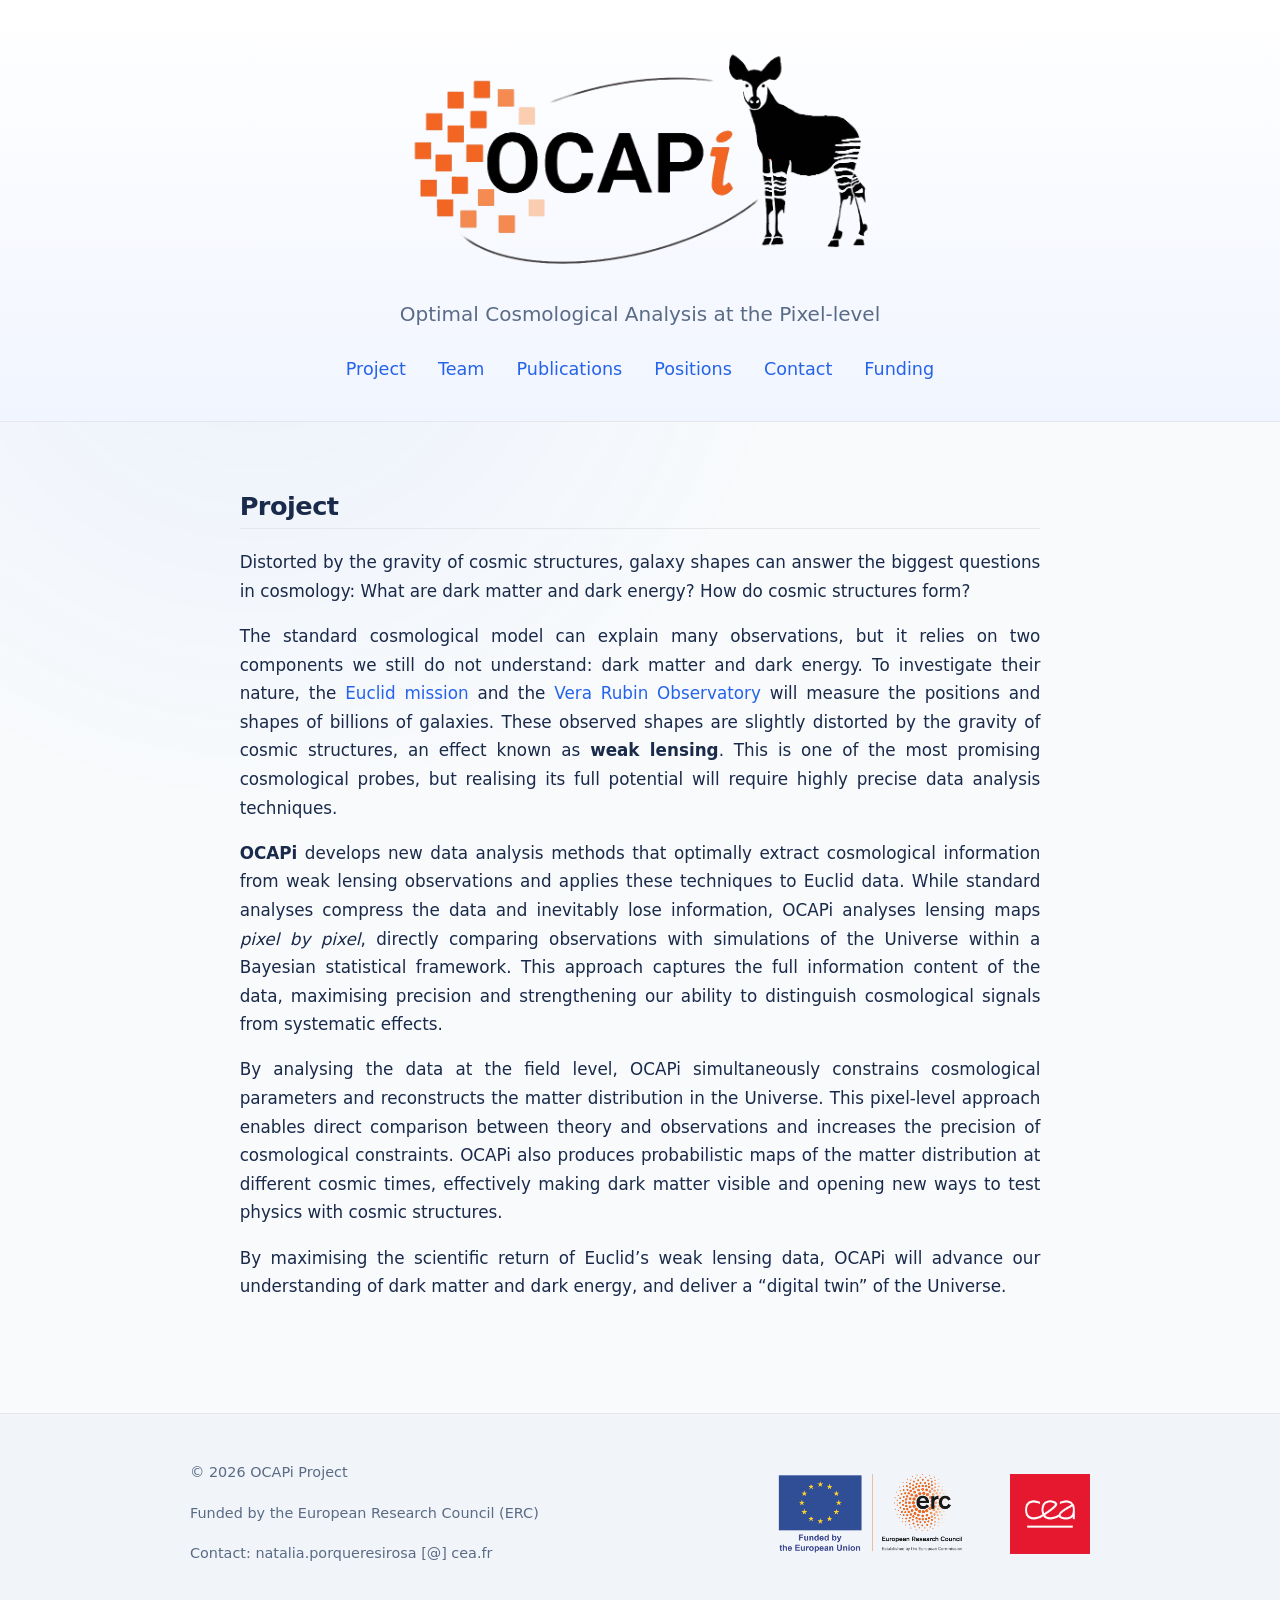
==== index.html @ d2a77f97 "Update index.html" ====
<!DOCTYPE html>
<html lang="en">
<head>
  <meta charset="UTF-8" />
  <meta name="viewport" content="width=device-width, initial-scale=1.0" />
  <title>OCAPi Project</title>
  <link rel="stylesheet" href="style.css" />
  <link rel="icon" href="images/favicon.png" />
  <meta name="description" content="OCAPi: Optimal Cosmological Analysis at the Pixel-level">
  <link rel="stylesheet" href="https://cdnjs.cloudflare.com/ajax/libs/font-awesome/6.5.0/css/all.min.css">
</head>

<body>

<header>
  <div class="logo-bar">
    <img src="images/OCAPi_logo_transparent_background.png" class="ocapi-logo" alt="OCAPi logo">
  </div>

  <p class="subtitle">Optimal Cosmological Analysis at the Pixel-level</p>

  <nav aria-label="Main navigation">
    <a href="index.html">Project</a>
    <a href="team.html">Team</a>      
    <a href="publications.html">Publications</a>
    <a href="positions.html">Positions</a>
    <a href="contact.html">Contact</a>
    <a href="funding.html">Funding</a>
  </nav>
</header>

<main>
  <section id="project">
    <h2>Project</h2>
    <p>
      Distorted by the gravity of cosmic structures, galaxy shapes can answer the biggest questions in cosmology: 
      What are dark matter and dark energy? How do cosmic structures form?
    </p>
    
    <p>
      The standard cosmological model can explain many observations, but it relies on two components we still do not understand: dark matter and dark energy.    
      To investigate their nature, the 
      <a href="https://www.esa.int/Science_Exploration/Space_Science/Euclid">Euclid mission</a>
      and the 
      <a href="https://rubinobservatory.org/">Vera Rubin Observatory</a> will measure the positions and shapes of billions of galaxies.
      These observed shapes are slightly distorted by the gravity of cosmic structures, an effect known as <strong>weak lensing</strong>. 
      This is one of the most promising cosmological probes, but realising its full potential will require 
      highly precise data analysis techniques.
    </p>
    
    <p>
      <strong>OCAPi</strong> develops new data analysis methods that optimally extract cosmological information from weak lensing observations 
      and applies these techniques to Euclid data.
      While standard analyses compress the data and inevitably lose information, OCAPi analyses lensing maps <i>pixel by pixel</i>, directly comparing observations 
      with simulations of the Universe within a Bayesian statistical framework. This approach captures the full information content of the data, maximising precision 
      and strengthening our ability to distinguish cosmological signals from systematic effects.
    </p>
    
    <p>
      By analysing the data at the field level, OCAPi simultaneously constrains cosmological parameters 
      and reconstructs the matter distribution in the Universe. This pixel-level approach enables direct comparison between theory and observations and increases the precision 
      of cosmological constraints. OCAPi also produces probabilistic maps of the matter distribution at different cosmic times, effectively making dark matter visible and 
      opening new ways to test physics with cosmic structures.
    </p>
    
    <p>
      By maximising the scientific return of Euclid’s weak lensing data, OCAPi will advance our understanding of dark matter and dark energy, 
      and deliver a “digital twin” of the Universe.
    </p>

  </section>
</main>

<footer>
<div class="footer-container">
  
  <div class="footer-left">
    <p>© 2026 OCAPi Project</p>
    <p>Funded by the European Research Council (ERC)</p>
    <p>Contact: natalia.porqueresirosa [@] cea.fr</p>
  </div>

  <div class="footer-right">
    <img src="images/ERC_logo.png" alt="ERC Logo" class="footer-logo">
    <img src="images/cea_logo.jpg" alt="CEA Logo" class="footer-logo">
  </div>

</div>
</footer>

</body>
</html>
---- style.css ----
:root {
  --bg: #f8fafc;
  --surface: #ffffff;
  --text: #1a2a4a;
  --muted: #5a6b86;
  --border: #e5e7eb;

  --accent: #2563eb;
  --accent-dark: #0a4aff;

  --shadow-sm: 0 2px 10px rgba(0, 0, 0, 0.05);
  --shadow-md: 0 8px 20px rgba(0, 0, 0, 0.08);

  --radius: 12px;
}

body {
  font-family: 'Inter', system-ui, sans-serif;
  font-size: 16px;
  line-height: 1.7;
  margin: 0;
  min-height: 100vh;
  display: flex;
  flex-direction: column;
  background: var(--bg);
  color: var(--text);
}

/* subtle background glow */
body::before {
  content: "";
  position: fixed;
  inset: 0;
  background: radial-gradient(circle at 20% 30%, rgba(37,99,235,0.06), transparent 45%);
  pointer-events: none;
  z-index: -1;
}

html {
  scroll-behavior: smooth;
}

/* Typography */
h1, h2, h3 {
  letter-spacing: -0.02em;
  line-height: 1.2;
}

h2 {
  color: var(--text);
  font-size: 1.6rem;
  margin-bottom: 1.2rem;
  padding-bottom: 0.4rem;
  border-bottom: 1px solid var(--border);
}

p {
  margin-bottom: 1rem;
}

/* Links */
a {
  color: var(--accent);
  text-decoration: none;
  transition: color 0.2s ease, opacity 0.2s ease;
}

a:hover {
  color: var(--accent-dark);
}

/* Layout */
main {
  flex: 1;
  max-width: 850px;
  margin: 3rem auto;
  padding: 0 1.5rem;
  text-align: left; 
}

/* Header */
header {
  background: linear-gradient(to bottom, var(--surface), #f1f5ff);
  padding: 3rem 1rem 2rem;
  text-align: center;
  border-bottom: 1px solid var(--border);
}

.header-container {
  display: flex;
  align-items: center;
  justify-content: center;
  max-width: 1100px;
  margin: 0 auto;
  padding: 0.8rem 1rem;
  gap: 1rem;
}

header h1 {
  font-size: 2.6rem;
  font-weight: 600;
  margin-bottom: 0.5rem;
}

.subtitle {
  font-size: 1.25rem;
  color: var(--muted);
}

/* Navigation */
nav {
  display: flex;
  justify-content: center;
  flex-wrap: wrap;
  gap: 2rem;
  margin-top: 1.5rem;
}

nav a {
  font-weight: 500;
  font-size: 1.1rem;
  position: relative;
  padding-bottom: 4px;
}

nav a::after {
  content: "";
  position: absolute;
  left: 0;
  bottom: 0;
  height: 2px;
  width: 0%;
  background: var(--accent);
  transition: width 0.25s ease;
}

nav a:hover::after {
  width: 100%;
}

.ocapi-logo-small {
  height: clamp(50px, 4vw, 70px);
  width: auto;
  display: block;
}

/* Sections */
section {
  margin-bottom: 4rem;
}

section:first-of-type {
  font-size: 1.05rem;
}

#project {
  text-align: justify;
  text-justify: inter-word;
  max-width: 75ch;
}

/* Team */

.team-grid {
  display: grid;
  grid-template-columns: repeat(2, 1fr);
  gap: 2rem;
  margin-top: 2rem;
}

.team-grid .member.pi {
  grid-column: 1 / -1;
  display: flex;
  flex-direction: column;
  align-items: center;
  text-align: center;
  gap: 1rem;
}
  
.member {
  background: var(--surface);
  border-radius: var(--radius);
  box-shadow: var(--shadow-sm);
  padding: 1.5rem;
  display: flex;
  flex-direction: column;
  align-items: center;
  text-align: center;
  transition: transform 0.2s ease, box-shadow 0.2s ease;
}

.member:hover {
  transform: translateY(-5px);
  box-shadow: var(--shadow-md);
}

.member img {
  display: block;
  margin: 0 auto 1rem;
  width: 120px;
  height: 120px;
  border-radius: 50%;
  object-fit: cover;
  margin-bottom: 1rem;
  border: 3px solid #d9e1f2;
}

.member h3 {
  margin: 0.5rem 0 0.3rem;
}

.member p {
  font-size: 0.95rem;
  color: var(--muted);
  margin: 0;
}

.member .email {
  display: inline-block;
  margin-top: 0.6rem;
  font-size: 0.9rem;
}

/* Logo blocks */
.logo-bar {
  display: flex;
  justify-content: center;
  align-items: center;
  gap: 3rem;
  flex-wrap: wrap;
}

.ocapi-logo {
  width: min(90%, 500px);
}

/* Footer */
footer {
  background: #f1f5f9;
  border-top: 1px solid var(--border);
  padding: 2rem 1rem;
}

.footer-container {
  max-width: 900px;
  margin: 0 auto;
  display: flex;
  justify-content: space-between;
  flex-wrap: wrap;
  gap: 1.5rem;
  align-items: center;
}

.footer-left {
  font-size: 0.9rem;
  color: var(--muted);
}

.footer-right {
  display: flex;
  align-items: center;
  gap: 3rem;
}

.footer-logo {
  height: 80px;
  width: auto;
  display: block;
  opacity: 0.9;
}

/* Funding section */
.funding-container {
  display: flex;
  align-items: center;
  justify-content: center;
  gap: 2rem;
  padding: 2rem 0;
  flex-wrap: wrap;
}

.funding-text {
  font-size: 1.05rem;
  color: var(--muted);
  max-width: 420px;
}

.funding-logo { 
  width: min(360px, 90%);
  height: auto;
}

/* Responsive */
@media (max-width: 700px) {
  header h1 {
    font-size: 2rem;
  }

  .subtitle {
    font-size: 1.1rem;
  }

  nav {
    gap: 1rem;
  }

  main {
    margin: 2rem auto;
  }
}
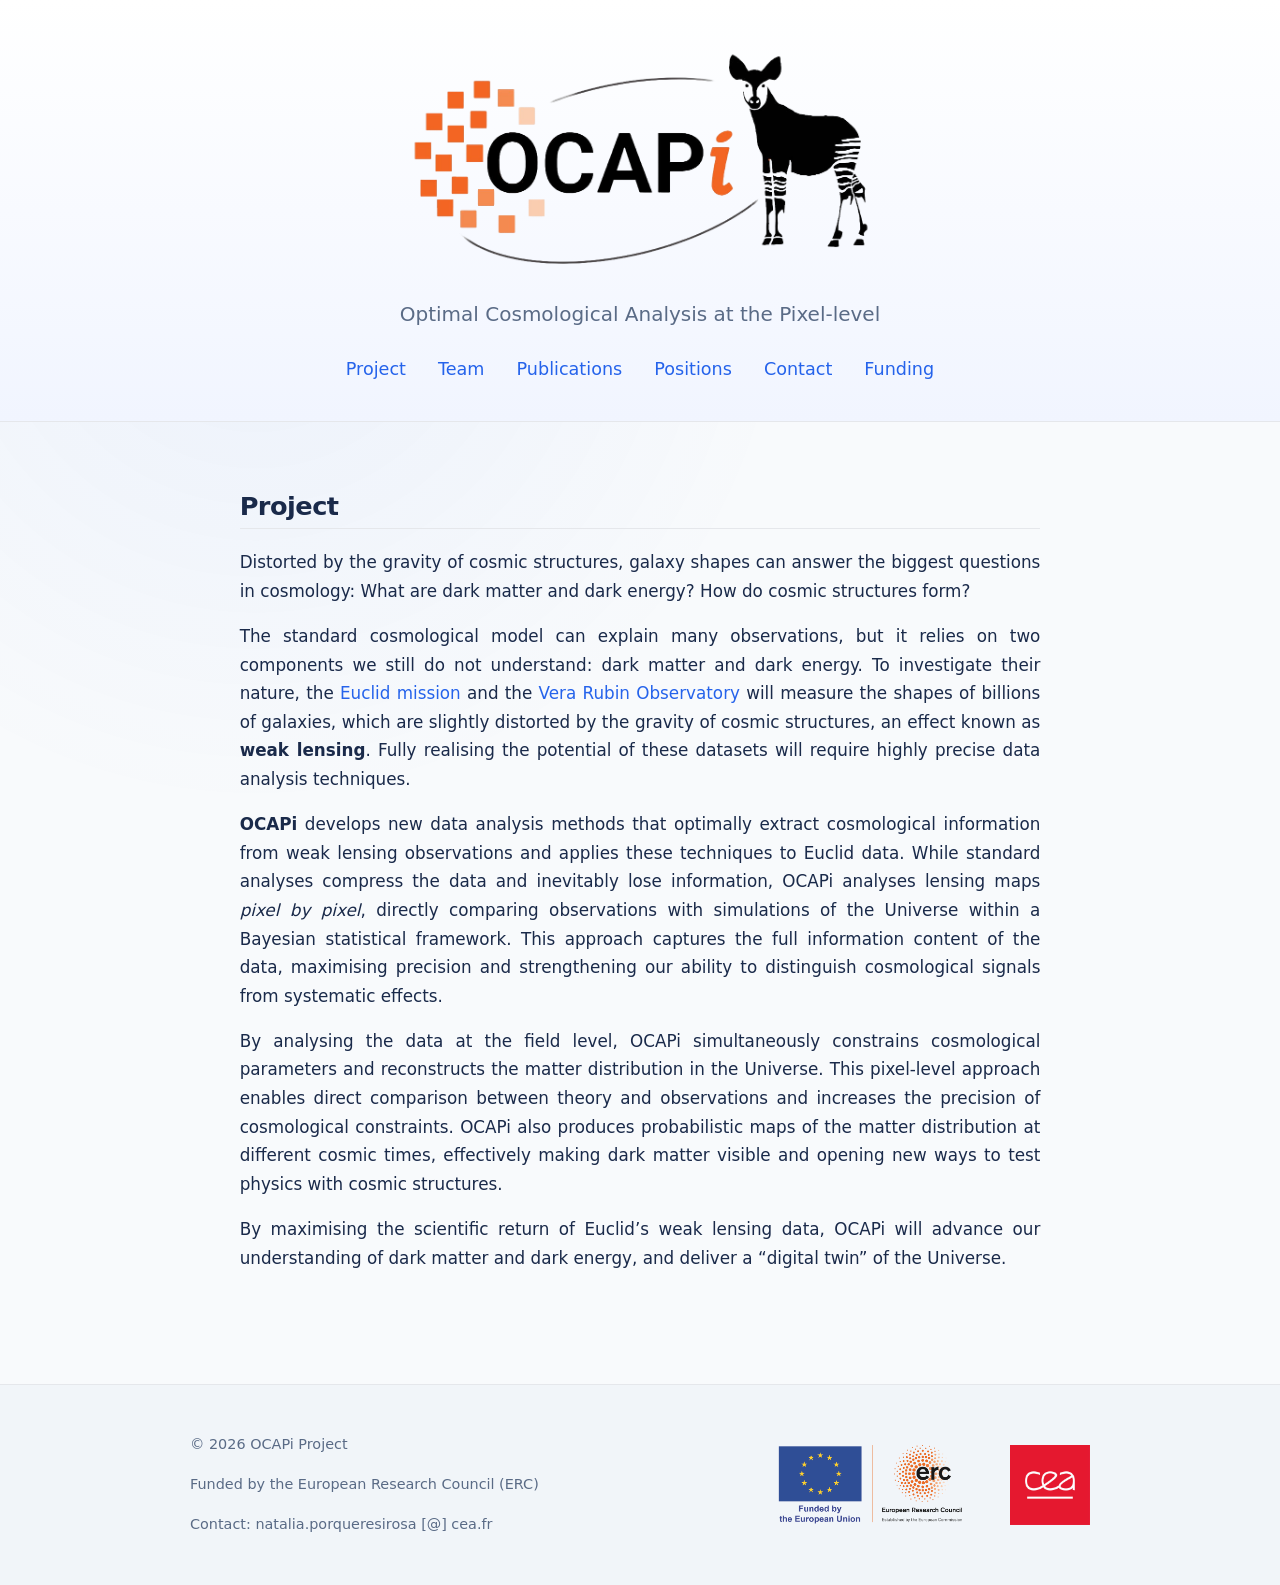
==== commit c242abc4: "Update index.html" ====
--- a/index.html
+++ b/index.html
@@ -42,10 +42,9 @@
       To investigate their nature, the 
       <a href="https://www.esa.int/Science_Exploration/Space_Science/Euclid">Euclid mission</a>
       and the 
-      <a href="https://rubinobservatory.org/">Vera Rubin Observatory</a> will measure the positions and shapes of billions of galaxies.
-      These observed shapes are slightly distorted by the gravity of cosmic structures, an effect known as <strong>weak lensing</strong>. 
-      This is one of the most promising cosmological probes, but realising its full potential will require 
-      highly precise data analysis techniques.
+      <a href="https://rubinobservatory.org/">Vera Rubin Observatory</a> will measure the shapes of billions of galaxies, which are slightly distorted
+      by the gravity of cosmic structures, an effect known as <strong>weak lensing</strong>. 
+      Fully realising the potential of these datasets will require highly precise data analysis techniques.
     </p>
     
     <p>
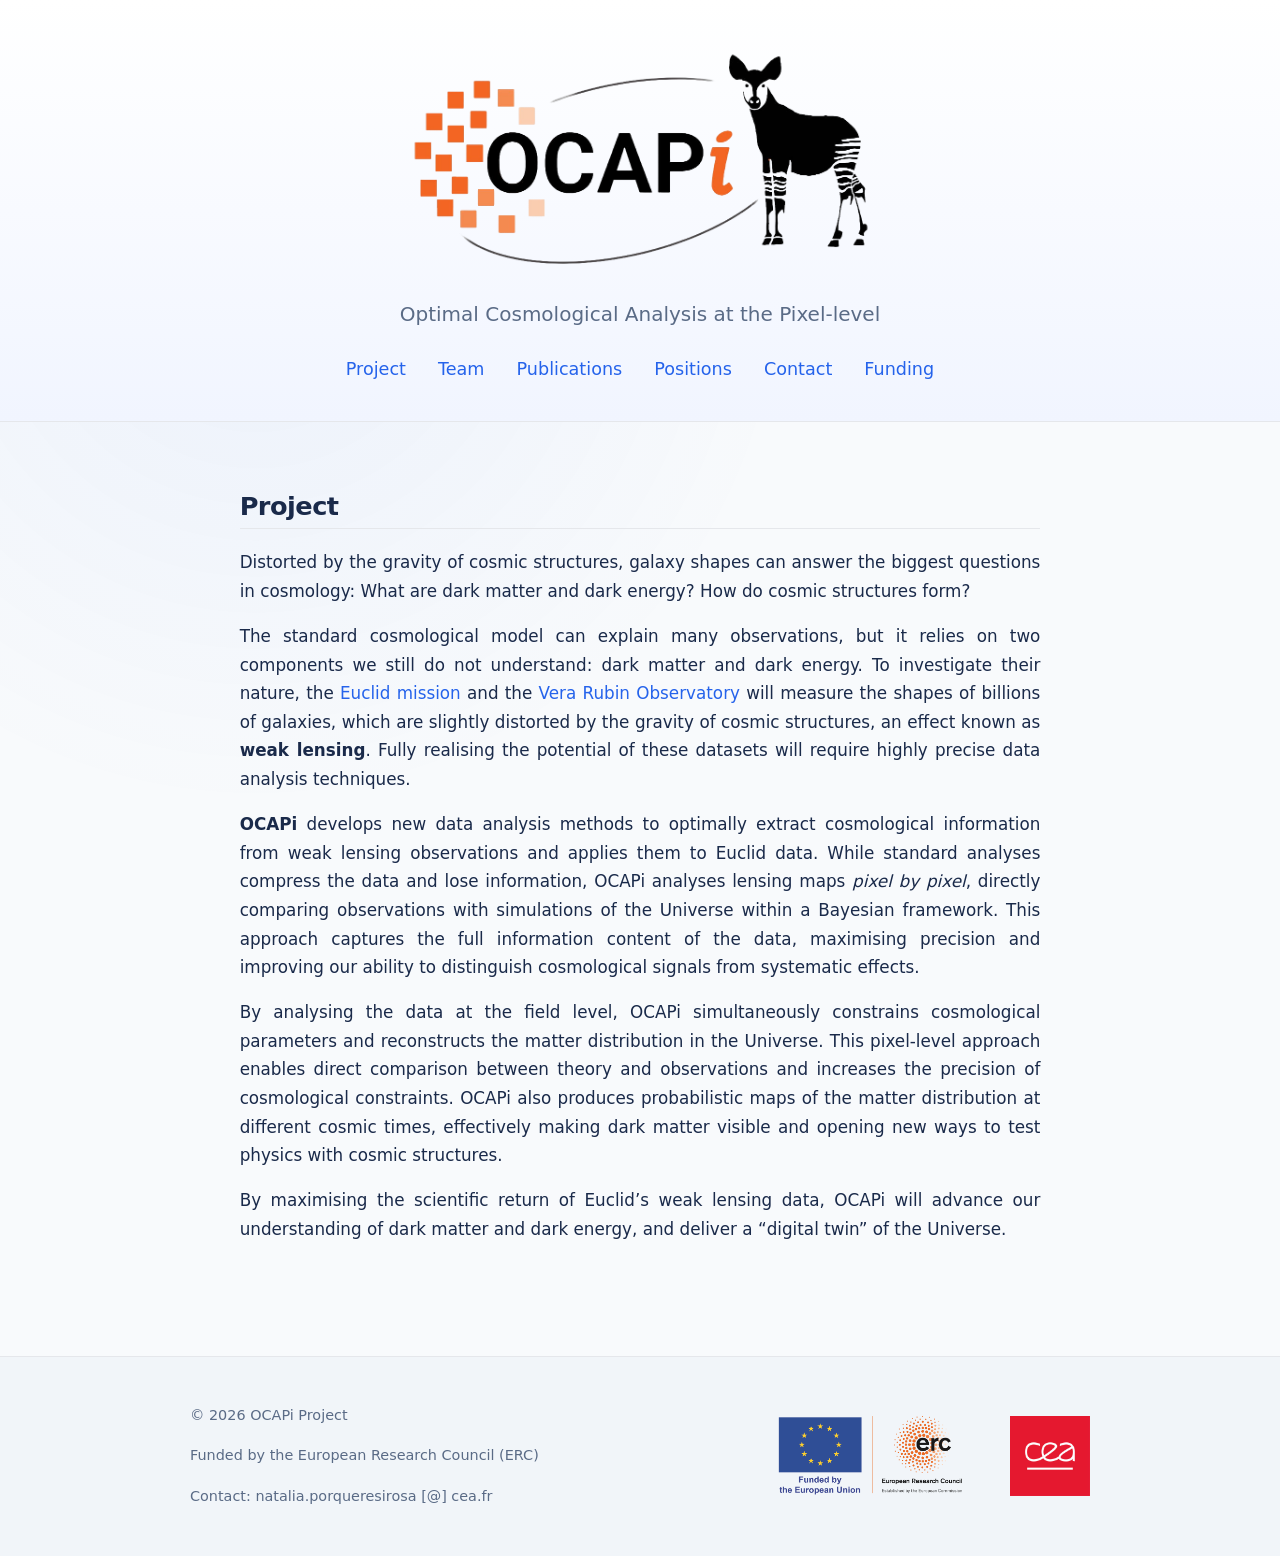
==== commit 7e80403b: "Update index.html" ====
--- a/index.html
+++ b/index.html
@@ -48,11 +48,11 @@
     </p>
     
     <p>
-      <strong>OCAPi</strong> develops new data analysis methods that optimally extract cosmological information from weak lensing observations 
-      and applies these techniques to Euclid data.
-      While standard analyses compress the data and inevitably lose information, OCAPi analyses lensing maps <i>pixel by pixel</i>, directly comparing observations 
-      with simulations of the Universe within a Bayesian statistical framework. This approach captures the full information content of the data, maximising precision 
-      and strengthening our ability to distinguish cosmological signals from systematic effects.
+      <strong>OCAPi</strong> develops new data analysis methods to optimally extract cosmological information from weak lensing observations 
+      and applies them to Euclid data.
+      While standard analyses compress the data and lose information, OCAPi analyses lensing maps <i>pixel by pixel</i>, directly comparing observations 
+      with simulations of the Universe within a Bayesian framework. This approach captures the full information content of the data, maximising precision 
+      and improving our ability to distinguish cosmological signals from systematic effects.
     </p>
     
     <p>
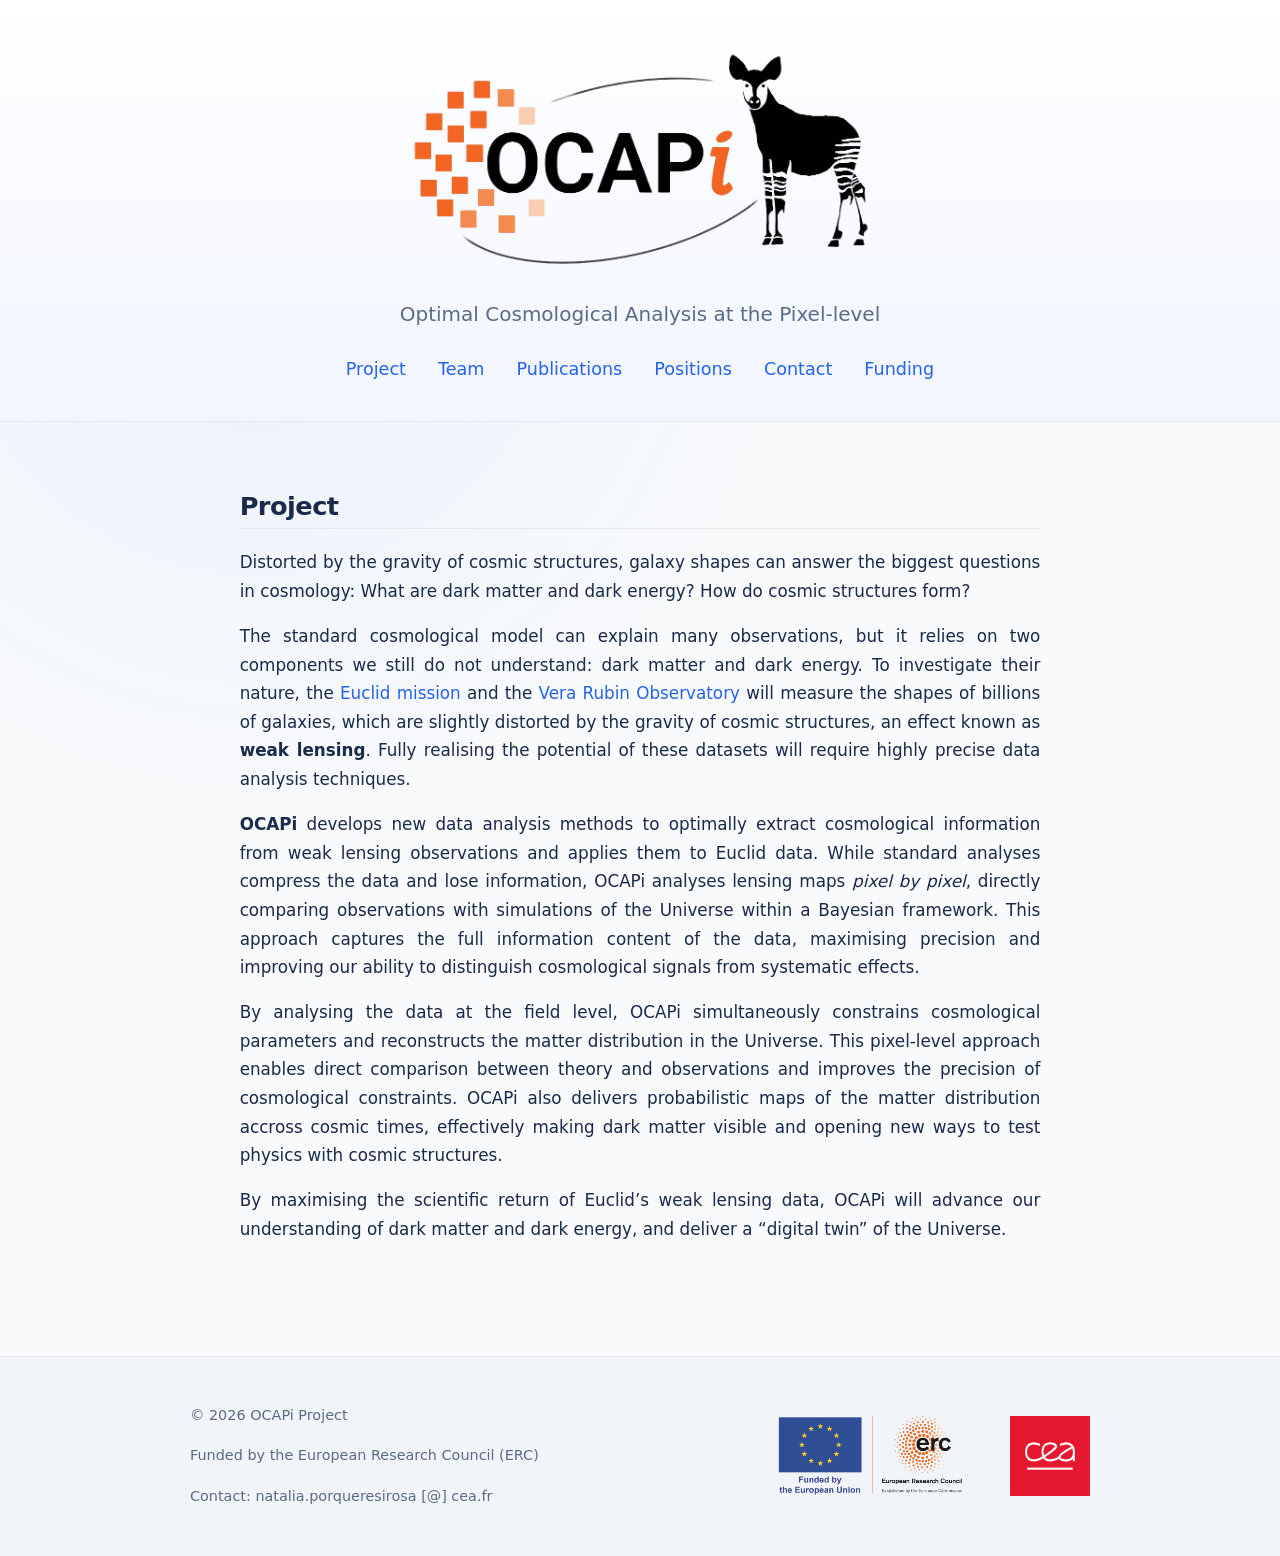
==== commit 9b1fc7de: "Update index.html" ====
--- a/index.html
+++ b/index.html
@@ -57,8 +57,8 @@
     
     <p>
       By analysing the data at the field level, OCAPi simultaneously constrains cosmological parameters 
-      and reconstructs the matter distribution in the Universe. This pixel-level approach enables direct comparison between theory and observations and increases the precision 
-      of cosmological constraints. OCAPi also produces probabilistic maps of the matter distribution at different cosmic times, effectively making dark matter visible and 
+      and reconstructs the matter distribution in the Universe. This pixel-level approach enables direct comparison between theory and observations and improves the precision 
+      of cosmological constraints. OCAPi also delivers probabilistic maps of the matter distribution accross cosmic times, effectively making dark matter visible and 
       opening new ways to test physics with cosmic structures.
     </p>
     
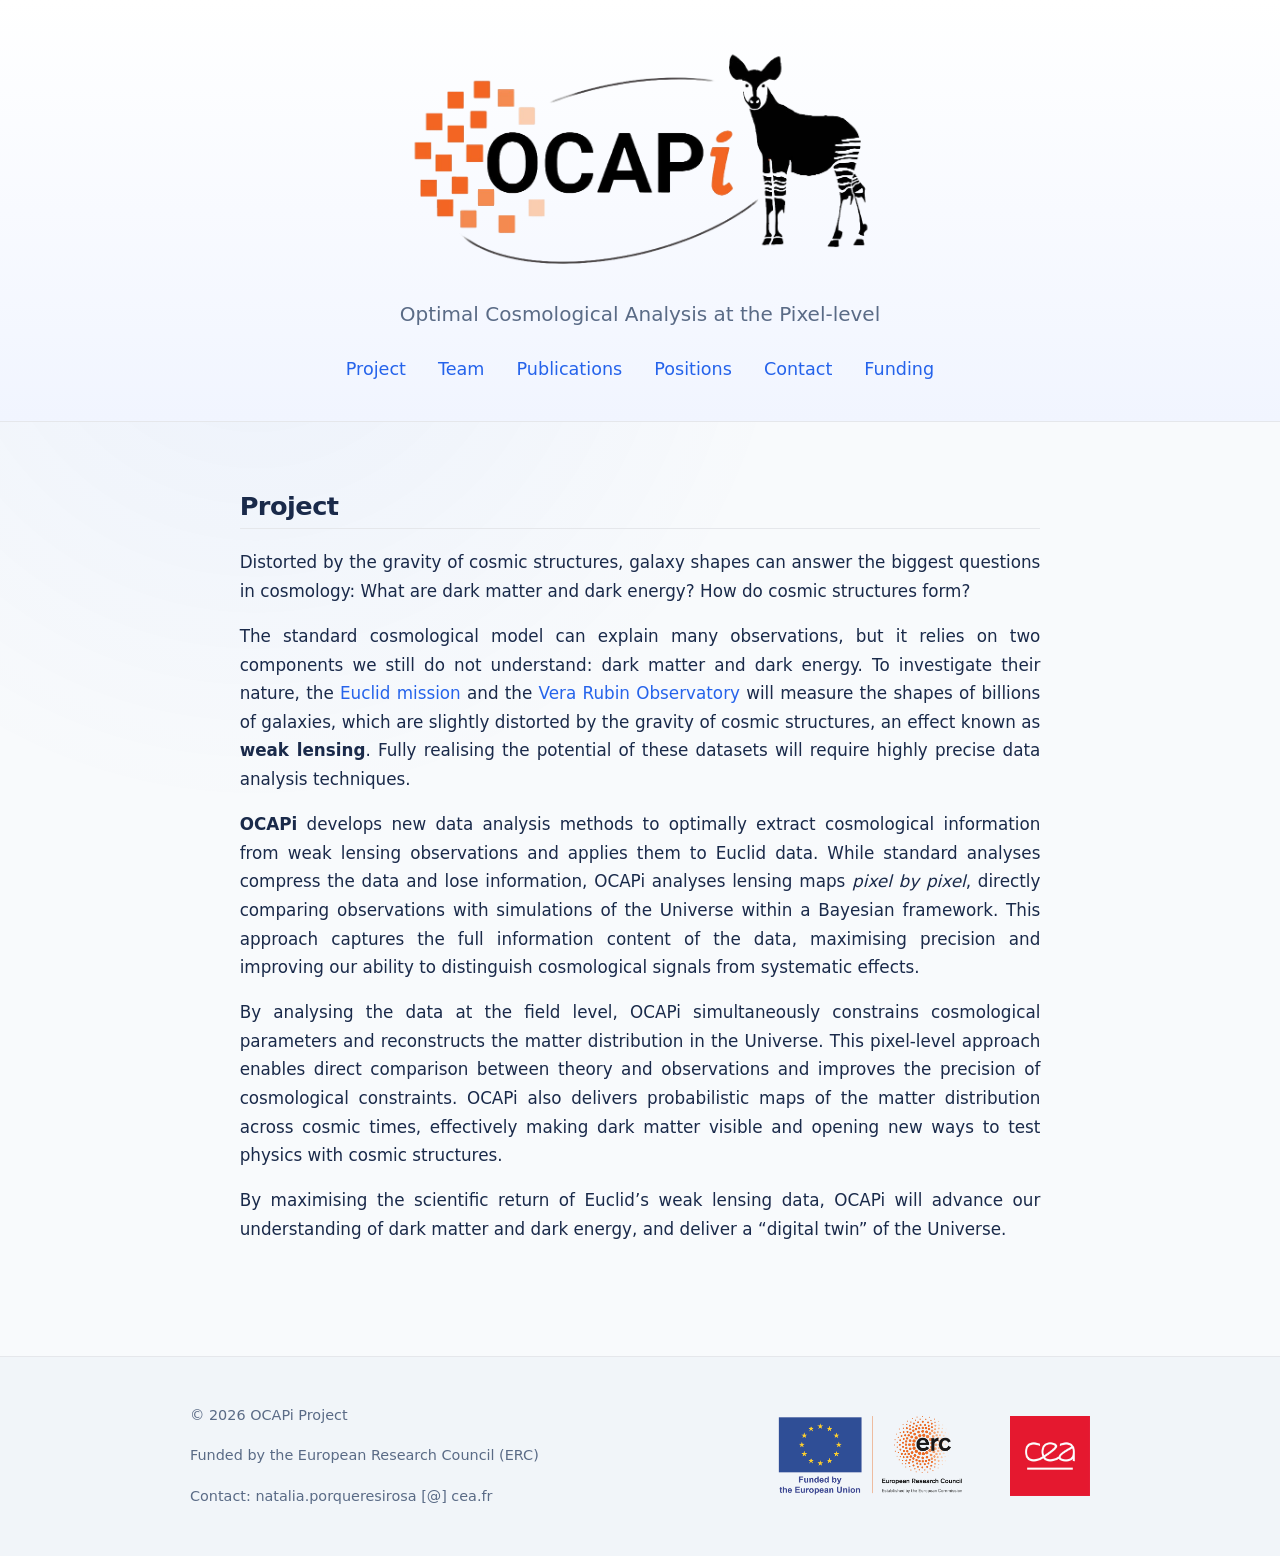
==== commit 133c0b16: "Update index.html" ====
--- a/index.html
+++ b/index.html
@@ -58,7 +58,7 @@
     <p>
       By analysing the data at the field level, OCAPi simultaneously constrains cosmological parameters 
       and reconstructs the matter distribution in the Universe. This pixel-level approach enables direct comparison between theory and observations and improves the precision 
-      of cosmological constraints. OCAPi also delivers probabilistic maps of the matter distribution accross cosmic times, effectively making dark matter visible and 
+      of cosmological constraints. OCAPi also delivers probabilistic maps of the matter distribution across cosmic times, effectively making dark matter visible and 
       opening new ways to test physics with cosmic structures.
     </p>
     
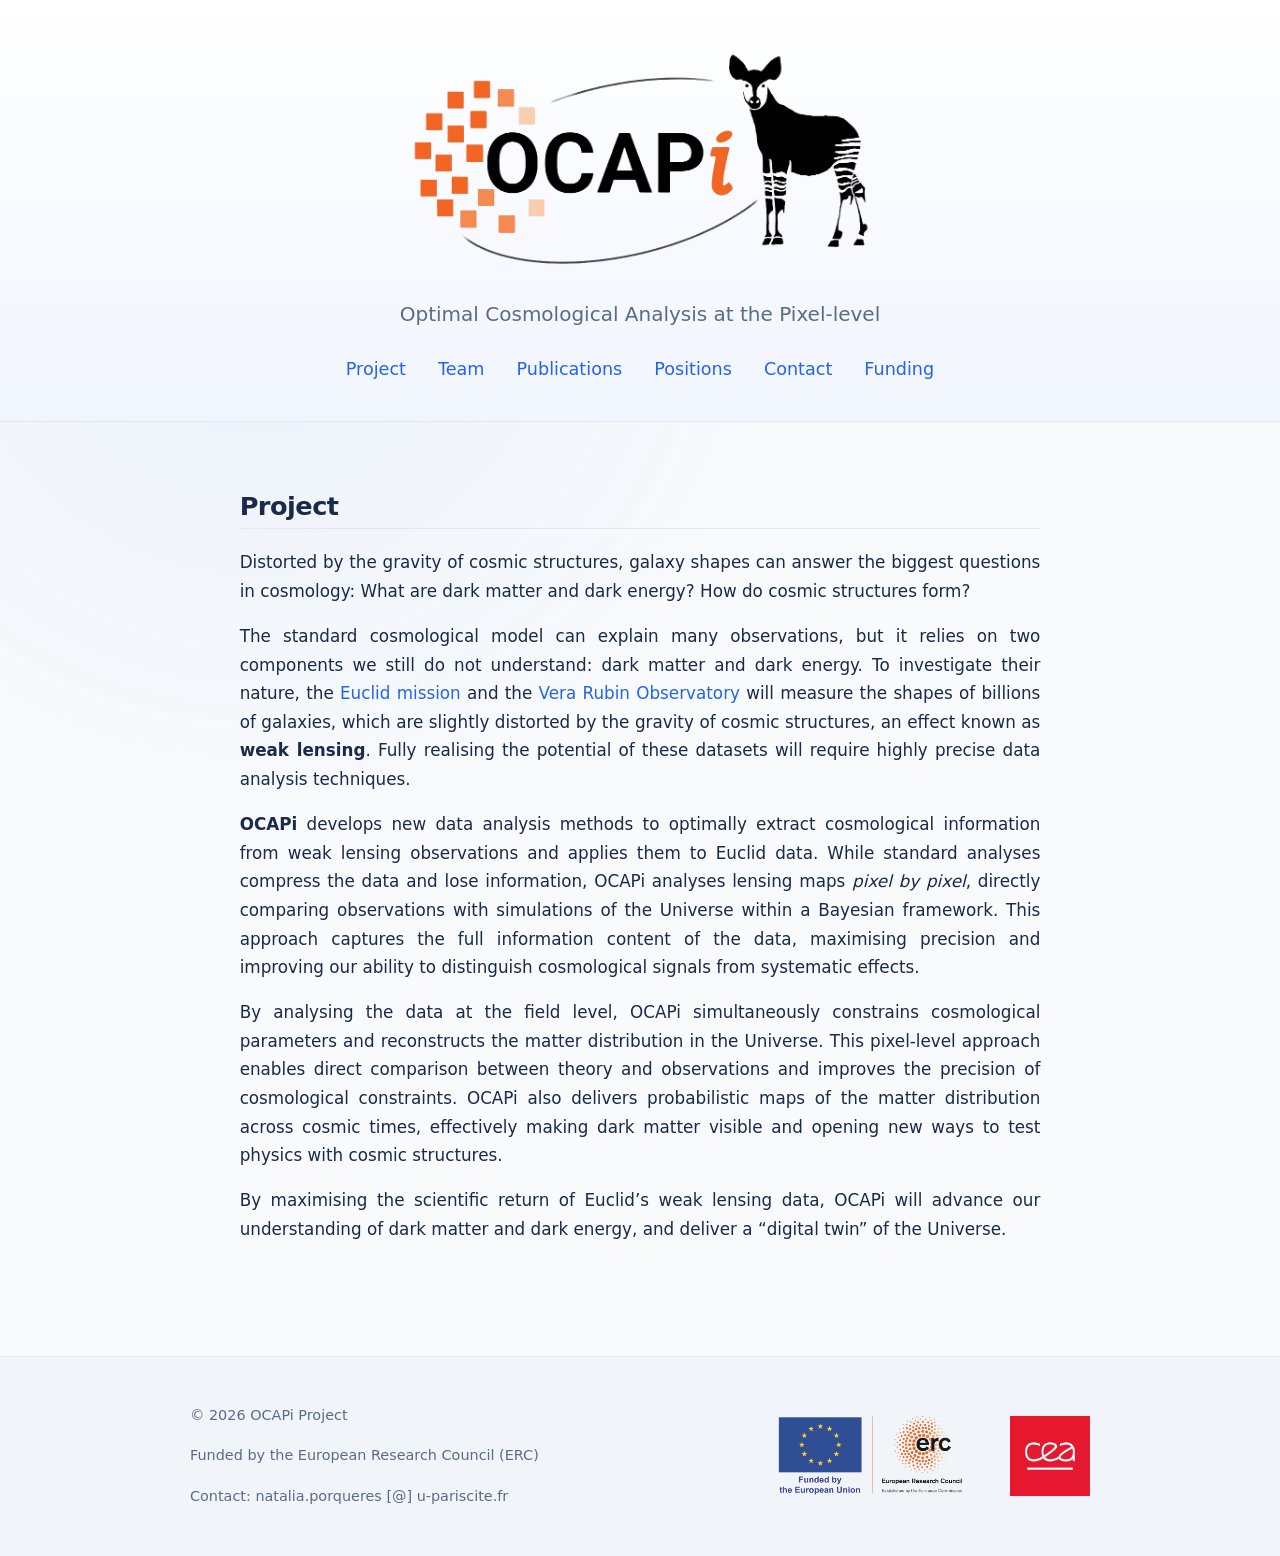
==== commit 64be4bfd: "Update contact email in footer" ====
--- a/index.html
+++ b/index.html
@@ -1,11 +1,14 @@
 <!DOCTYPE html>
 <html lang="en">
 <head>
+  <meta name="robots" content="index, follow">
+  <meta name="viewport" content="width=device-width, initial-scale=1.0" />
   <meta charset="UTF-8" />
-  <meta name="viewport" content="width=device-width, initial-scale=1.0" />
+  <meta name="description" content="OCAPi Project - Optimal Cosmological Analysis at the Pixel level (ERC Starting Grant)" />
   <title>OCAPi Project</title>
   <link rel="stylesheet" href="style.css" />
   <link rel="icon" href="images/favicon.png" />
+  <link rel="canonical" href="https://nataliaporqueres.github.io/ocapi/" />
   <meta name="description" content="OCAPi: Optimal Cosmological Analysis at the Pixel-level">
   <link rel="stylesheet" href="https://cdnjs.cloudflare.com/ajax/libs/font-awesome/6.5.0/css/all.min.css">
 </head>
@@ -76,7 +79,7 @@
   <div class="footer-left">
     <p>© 2026 OCAPi Project</p>
     <p>Funded by the European Research Council (ERC)</p>
-    <p>Contact: natalia.porqueresirosa [@] cea.fr</p>
+    <p>Contact: natalia.porqueres [@] u-pariscite.fr</p>
   </div>
 
   <div class="footer-right">
